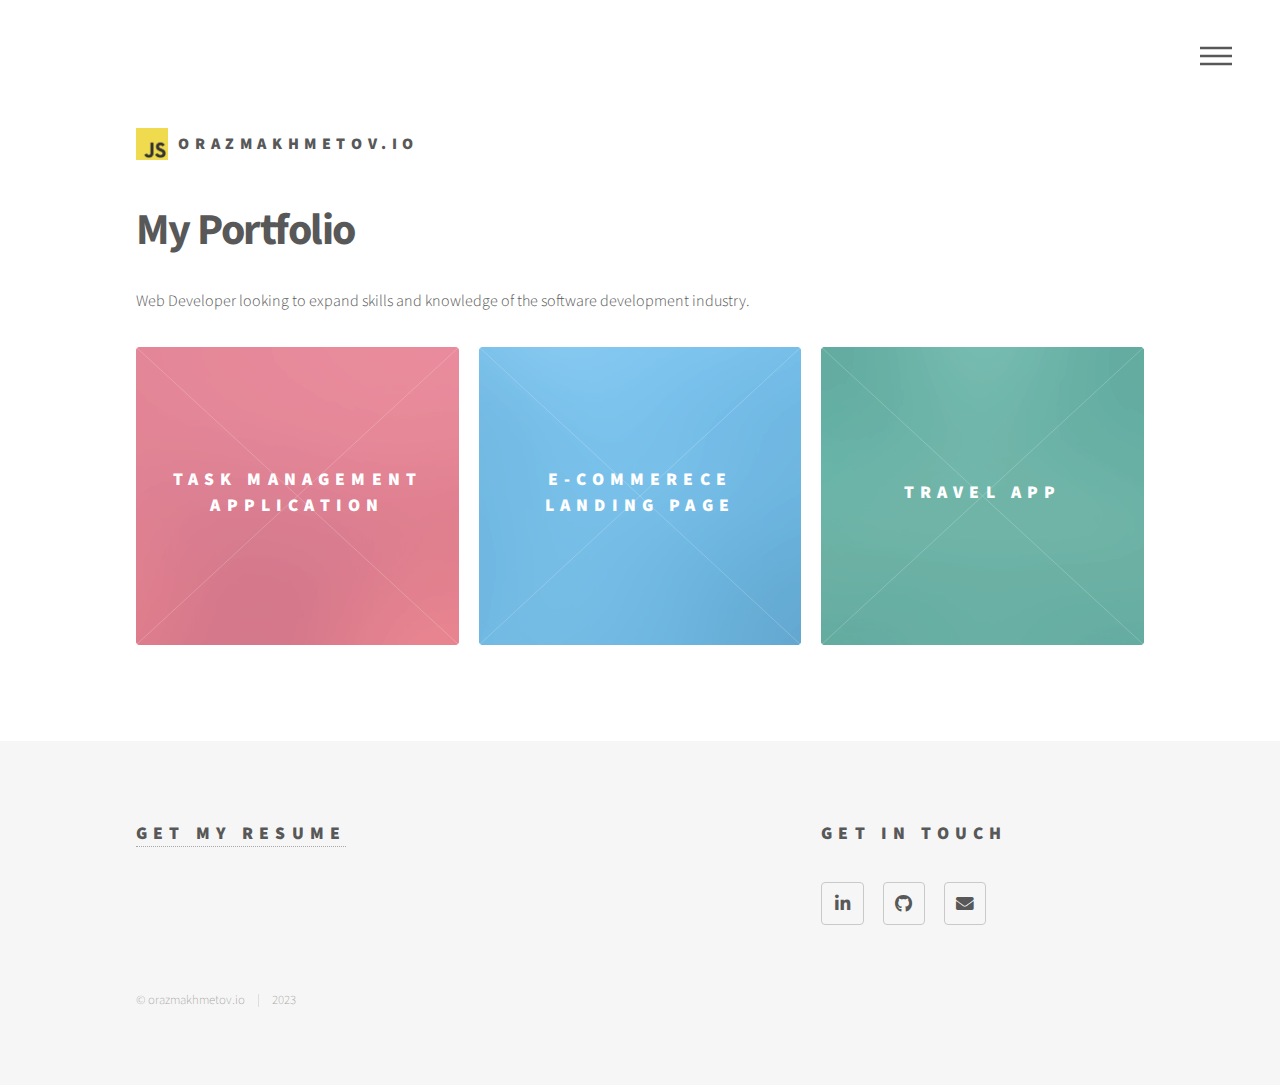
==== index.html @ 9e62b0be "Add files via upload" ====
<!DOCTYPE HTML>
<!--Front Page-->
<html>
	<head>
		<title>Oraz Makhmetov Portfolio</title>
		<meta charset="utf-8" />
		<meta name="viewport" content="width=device-width, initial-scale=1, user-scalable=no" />
		<link rel="stylesheet" href="assets/css/main.css" />
		<noscript><link rel="stylesheet" href="assets/css/noscript.css" /></noscript>
	</head>
	<body class="is-preload">
		<!-- Wrapper -->
			<div id="wrapper">

				<!-- Header -->
					<header id="header">
						<div class="inner">

							<!-- Logo -->
								<a href="index.html" class="logo">
									<span class="symbol"><img src="images/JavaScript-logo.png" alt="" /></span><span class="title">orazmakhmetov.io</span>
								</a>

							<!-- Nav -->
								<nav>
									<ul>
										<li><a href="#menu">Menu</a></li>
									</ul>
								</nav>

						</div>
					</header>

				<!-- Menu -->
					<nav id="menu">
						<h2>Menu</h2>
						<ul>
							<li><a href="index.html">Home</a></li>
							<li><a href="generic.html">Task Management App</a></li>
							<li><a href="generic.html">E-Commerece</a></li>
							<li><a href="generic.html">Travel App</a></li>
							<li><a href="elements.html">Elements</a></li>
						</ul>
					</nav>

				<!-- Main -->
					<div id="main">
						<div class="inner">
							<header>
								<h1>My Portfolio</h1>
								<p>Web Developer looking to expand skills and knowledge of the software development industry.</p>
							</header>
							<section class="tiles">
								<article class="style1">
									<span class="image">
										<img src="images/pic01.jpg" alt="" />
									</span>
									<a href="taskapp.html">
										<h2>Task Management Application</h2>
										<div class="content">
											<p>Have you been asked to buy milk? Add it to the app!</p>
										</div>
									</a>
								</article>
								<article class="style2">
									<span class="image">
										<img src="images/pic02.jpg" alt="" />
									</span>
									<a href="ecommerce.html">
										<h2>E-commerece Landing Page</h2>
										<div class="content">
											<p>If you need to sell a product, make a nice wrapping!</p>
										</div>
									</a>
								</article>
								<article class="style3">
									<span class="image">
										<img src="images/pic03.jpg" alt="" />
									</span>
									<a href="travelapp.html">
										<h2>Travel App</h2>
										<div class="content">
											<p>Prepare for your trip in advance!</p>
										</div>
									</a>
								</article>
							</section>
						</div>
					</div>

				<!-- Footer -->
					<footer id="footer">
						<div class="inner">
							<section>
								<h2> <a href="Oraz Makhmetov CV.pdf" download = "Oraz Makhmetov CV.pdf">
									Get My Resume</h2>
								</a>
							</section>
							<section>
								<h2>Get in touch</h2>
								<ul class="icons">
									<li><a href="https://www.linkedin.com/in/omakh/" class="icon brands style2 fa-linkedin-in"><span class="label">LinkedIn</span></a></li>
									<li><a href="https://github.com/gitoraz" class="icon brands style2 fa-github"><span class="label">GitHub</span></a></li>
									<li><a href="mailto:omakh003@fiu.edu" class="icon solid style2 fa-envelope"><span class="label">Email</span></a></li>
								</ul>
							</section>
							<ul class="copyright">
								<li>&copy; orazmakhmetov.io</li><li>2023</a></li>
							</ul>
						</div>
					</footer>
			</div>

		<!-- Scripts -->
			<script src="assets/js/jquery.min.js"></script>
			<script src="assets/js/browser.min.js"></script>
			<script src="assets/js/breakpoints.min.js"></script>
			<script src="assets/js/util.js"></script>
			<script src="assets/js/main.js"></script>

	</body>
</html>
---- assets/css/main.css ----
@import url(fontawesome-all.min.css);
@import url("https://fonts.googleapis.com/css?family=Source+Sans+Pro:300,700,900");

html, body, div, span, applet, object,
iframe, h1, h2, h3, h4, h5, h6, p, blockquote,
pre, a, abbr, acronym, address, big, cite,
code, del, dfn, em, img, ins, kbd, q, s, samp,
small, strike, strong, sub, sup, tt, var, b,
u, i, center, dl, dt, dd, ol, ul, li, fieldset,
form, label, legend, table, caption, tbody,
tfoot, thead, tr, th, td, article, aside,
canvas, details, embed, figure, figcaption,
footer, header, hgroup, menu, nav, output, ruby,
section, summary, time, mark, audio, video {
	margin: 0;
	padding: 0;
	border: 0;
	font-size: 100%;
	font: inherit;
	vertical-align: baseline;}

article, aside, details, figcaption, figure,
footer, header, hgroup, menu, nav, section {
	display: block;}

body {
	line-height: 1;
}

ol, ul {
	list-style: none;
}

blockquote, q {
	quotes: none;
}

	blockquote:before, blockquote:after, q:before, q:after {
		content: '';
		content: none;
	}

table {
	border-collapse: collapse;
	border-spacing: 0;
}

body {
	-webkit-text-size-adjust: none;
}

mark {
	background-color: transparent;
	color: inherit;
}

input::-moz-focus-inner {
	border: 0;
	padding: 0;
}

input, select, textarea {
	-moz-appearance: none;
	-webkit-appearance: none;
	-ms-appearance: none;
	appearance: none;
}

/* Basic */

	@-ms-viewport {
		width: device-width;
	}

	body {
		-ms-overflow-style: scrollbar;
	}

	@media screen and (max-width: 480px) {

		html, body {
			min-width: 320px;
		}

	}

	html {
		box-sizing: border-box;
	}

	*, *:before, *:after {
		box-sizing: inherit;
	}

	body {
		background: #ffffff;
	}

		body.is-preload *, body.is-preload *:before, body.is-preload *:after {
			-moz-animation: none !important;
			-webkit-animation: none !important;
			-ms-animation: none !important;
			animation: none !important;
			-moz-transition: none !important;
			-webkit-transition: none !important;
			-ms-transition: none !important;
			transition: none !important;
		}

/* Type */

	body, input, select, textarea {
		color: #585858;
		font-family: "Source Sans Pro", Helvetica, sans-serif;
		font-size: 16pt;
		font-weight: 300;
		line-height: 1.75;
	}

		@media screen and (max-width: 1680px) {

			body, input, select, textarea {
				font-size: 14pt;
			}

		}

		@media screen and (max-width: 1280px) {

			body, input, select, textarea {
				font-size: 12pt;
			}

		}

	a {
		-moz-transition: border-bottom-color 0.2s ease, color 0.2s ease;
		-webkit-transition: border-bottom-color 0.2s ease, color 0.2s ease;
		-ms-transition: border-bottom-color 0.2s ease, color 0.2s ease;
		transition: border-bottom-color 0.2s ease, color 0.2s ease;
		text-decoration: none;
		color: #585858;
		border-bottom: dotted 1px rgba(88, 88, 88, 0.5);
	}

		a:hover {
			border-bottom-color: transparent;
			color: #f2849e !important;
		}

	strong, b {
		font-weight: 900;
	}

	em, i {
		font-style: italic;
	}

	p {
		margin: 0 0 2em 0;
	}

	h1 {
		font-size: 2.75em;
		font-weight: 700;
		line-height: 1.3;
		margin: 0 0 1em 0;
		letter-spacing: -0.035em;
	}

		h1 a {
			color: inherit;
		}

		@media screen and (max-width: 736px) {

			h1 {
				font-size: 2em;
				margin: 0 0 1em 0;
			}

		}

		@media screen and (max-width: 360px) {

			h1 {
				font-size: 1.75em;
			}

		}

	h2, h3, h4, h5, h6 {
		font-weight: 900;
		line-height: 1.5;
		margin: 0 0 2em 0;
		text-transform: uppercase;
		letter-spacing: 0.35em;
	}

		h2 a, h3 a, h4 a, h5 a, h6 a {
			color: inherit;
		}

	h2 {
		font-size: 1.1em;
	}

	h3 {
		font-size: 1em;
	}

	h4 {
		font-size: 0.8em;
	}

	h5 {
		font-size: 0.8em;
	}

	h6 {
		font-size: 0.8em;
	}

	@media screen and (max-width: 980px) {

		h1 br, h2 br, h3 br, h4 br, h5 br, h6 br {
			display: none;
		}

	}

	@media screen and (max-width: 736px) {

		h2 {
			font-size: 1em;
		}

		h3 {
			font-size: 0.8em;
		}

	}

	sub {
		font-size: 0.8em;
		position: relative;
		top: 0.5em;
	}

	sup {
		font-size: 0.8em;
		position: relative;
		top: -0.5em;
	}

	blockquote {
		border-left: solid 4px #c9c9c9;
		font-style: italic;
		margin: 0 0 2em 0;
		padding: 0.5em 0 0.5em 2em;
	}

	code {
		background: rgba(144, 144, 144, 0.075);
		border-radius: 4px;
		border: solid 1px #c9c9c9;
		font-family: "Courier New", monospace;
		font-size: 0.9em;
		margin: 0 0.25em;
		padding: 0.25em 0.65em;
	}

	pre {
		-webkit-overflow-scrolling: touch;
		font-family: "Courier New", monospace;
		font-size: 0.9em;
		margin: 0 0 2em 0;
	}

		pre code {
			display: block;
			line-height: 1.75;
			padding: 1em 1.5em;
			overflow-x: auto;
		}

	hr {
		border: 0;
		border-bottom: solid 1px #c9c9c9;
		margin: 2em 0;
	}

		hr.major {
			margin: 3em 0;
		}

	.align-left {
		text-align: left;
	}

	.align-center {
		text-align: center;
	}

	.align-right {
		text-align: right;
	}

/* Row */

	.row {
		display: flex;
		flex-wrap: wrap;
		box-sizing: border-box;
		align-items: stretch;
	}

		.row > * {
			box-sizing: border-box;
		}

		.row.gtr-uniform > * > :last-child {
			margin-bottom: 0;
		}

		.row.aln-left {
			justify-content: flex-start;
		}

		.row.aln-center {
			justify-content: center;
		}

		.row.aln-right {
			justify-content: flex-end;
		}

		.row.aln-top {
			align-items: flex-start;
		}

		.row.aln-middle {
			align-items: center;
		}

		.row.aln-bottom {
			align-items: flex-end;
		}

		.row > .imp {
			order: -1;
		}

		.row > .col-1 {
			width: 8.33333%;
		}

		.row > .off-1 {
			margin-left: 8.33333%;
		}

		.row > .col-2 {
			width: 16.66667%;
		}

		.row > .off-2 {
			margin-left: 16.66667%;
		}

		.row > .col-3 {
			width: 25%;
		}

		.row > .off-3 {
			margin-left: 25%;
		}

		.row > .col-4 {
			width: 33.33333%;
		}

		.row > .off-4 {
			margin-left: 33.33333%;
		}

		.row > .col-5 {
			width: 41.66667%;
		}

		.row > .off-5 {
			margin-left: 41.66667%;
		}

		.row > .col-6 {
			width: 50%;
		}

		.row > .off-6 {
			margin-left: 50%;
		}

		.row > .col-7 {
			width: 58.33333%;
		}

		.row > .off-7 {
			margin-left: 58.33333%;
		}

		.row > .col-8 {
			width: 66.66667%;
		}

		.row > .off-8 {
			margin-left: 66.66667%;
		}

		.row > .col-9 {
			width: 75%;
		}

		.row > .off-9 {
			margin-left: 75%;
		}

		.row > .col-10 {
			width: 83.33333%;
		}

		.row > .off-10 {
			margin-left: 83.33333%;
		}

		.row > .col-11 {
			width: 91.66667%;
		}

		.row > .off-11 {
			margin-left: 91.66667%;
		}

		.row > .col-12 {
			width: 100%;
		}

		.row > .off-12 {
			margin-left: 100%;
		}

		.row.gtr-0 {
			margin-top: 0;
			margin-left: 0em;
		}

			.row.gtr-0 > * {
				padding: 0 0 0 0em;
			}

			.row.gtr-0.gtr-uniform {
				margin-top: 0em;
			}

				.row.gtr-0.gtr-uniform > * {
					padding-top: 0em;
				}

		.row.gtr-25 {
			margin-top: 0;
			margin-left: -0.5em;
		}

			.row.gtr-25 > * {
				padding: 0 0 0 0.5em;
			}

			.row.gtr-25.gtr-uniform {
				margin-top: -0.5em;
			}

				.row.gtr-25.gtr-uniform > * {
					padding-top: 0.5em;
				}

		.row.gtr-50 {
			margin-top: 0;
			margin-left: -1em;
		}

			.row.gtr-50 > * {
				padding: 0 0 0 1em;
			}

			.row.gtr-50.gtr-uniform {
				margin-top: -1em;
			}

				.row.gtr-50.gtr-uniform > * {
					padding-top: 1em;
				}

		.row {
			margin-top: 0;
			margin-left: -2em;
		}

			.row > * {
				padding: 0 0 0 2em;
			}

			.row.gtr-uniform {
				margin-top: -2em;
			}

				.row.gtr-uniform > * {
					padding-top: 2em;
				}

		.row.gtr-150 {
			margin-top: 0;
			margin-left: -3em;
		}

			.row.gtr-150 > * {
				padding: 0 0 0 3em;
			}

			.row.gtr-150.gtr-uniform {
				margin-top: -3em;
			}

				.row.gtr-150.gtr-uniform > * {
					padding-top: 3em;
				}

		.row.gtr-200 {
			margin-top: 0;
			margin-left: -4em;
		}

			.row.gtr-200 > * {
				padding: 0 0 0 4em;
			}

			.row.gtr-200.gtr-uniform {
				margin-top: -4em;
			}

				.row.gtr-200.gtr-uniform > * {
					padding-top: 4em;
				}

		@media screen and (max-width: 1680px) {

			.row {
				display: flex;
				flex-wrap: wrap;
				box-sizing: border-box;
				align-items: stretch;
			}

				.row > * {
					box-sizing: border-box;
				}

				.row.gtr-uniform > * > :last-child {
					margin-bottom: 0;
				}

				.row.aln-left {
					justify-content: flex-start;
				}

				.row.aln-center {
					justify-content: center;
				}

				.row.aln-right {
					justify-content: flex-end;
				}

				.row.aln-top {
					align-items: flex-start;
				}

				.row.aln-middle {
					align-items: center;
				}

				.row.aln-bottom {
					align-items: flex-end;
				}

				.row > .imp-xlarge {
					order: -1;
				}

				.row > .col-1-xlarge {
					width: 8.33333%;
				}

				.row > .off-1-xlarge {
					margin-left: 8.33333%;
				}

				.row > .col-2-xlarge {
					width: 16.66667%;
				}

				.row > .off-2-xlarge {
					margin-left: 16.66667%;
				}

				.row > .col-3-xlarge {
					width: 25%;
				}

				.row > .off-3-xlarge {
					margin-left: 25%;
				}

				.row > .col-4-xlarge {
					width: 33.33333%;
				}

				.row > .off-4-xlarge {
					margin-left: 33.33333%;
				}

				.row > .col-5-xlarge {
					width: 41.66667%;
				}

				.row > .off-5-xlarge {
					margin-left: 41.66667%;
				}

				.row > .col-6-xlarge {
					width: 50%;
				}

				.row > .off-6-xlarge {
					margin-left: 50%;
				}

				.row > .col-7-xlarge {
					width: 58.33333%;
				}

				.row > .off-7-xlarge {
					margin-left: 58.33333%;
				}

				.row > .col-8-xlarge {
					width: 66.66667%;
				}

				.row > .off-8-xlarge {
					margin-left: 66.66667%;
				}

				.row > .col-9-xlarge {
					width: 75%;
				}

				.row > .off-9-xlarge {
					margin-left: 75%;
				}

				.row > .col-10-xlarge {
					width: 83.33333%;
				}

				.row > .off-10-xlarge {
					margin-left: 83.33333%;
				}

				.row > .col-11-xlarge {
					width: 91.66667%;
				}

				.row > .off-11-xlarge {
					margin-left: 91.66667%;
				}

				.row > .col-12-xlarge {
					width: 100%;
				}

				.row > .off-12-xlarge {
					margin-left: 100%;
				}

				.row.gtr-0 {
					margin-top: 0;
					margin-left: 0em;
				}

					.row.gtr-0 > * {
						padding: 0 0 0 0em;
					}

					.row.gtr-0.gtr-uniform {
						margin-top: 0em;
					}

						.row.gtr-0.gtr-uniform > * {
							padding-top: 0em;
						}

				.row.gtr-25 {
					margin-top: 0;
					margin-left: -0.5em;
				}

					.row.gtr-25 > * {
						padding: 0 0 0 0.5em;
					}

					.row.gtr-25.gtr-uniform {
						margin-top: -0.5em;
					}

						.row.gtr-25.gtr-uniform > * {
							padding-top: 0.5em;
						}

				.row.gtr-50 {
					margin-top: 0;
					margin-left: -1em;
				}

					.row.gtr-50 > * {
						padding: 0 0 0 1em;
					}

					.row.gtr-50.gtr-uniform {
						margin-top: -1em;
					}

						.row.gtr-50.gtr-uniform > * {
							padding-top: 1em;
						}

				.row {
					margin-top: 0;
					margin-left: -2em;
				}

					.row > * {
						padding: 0 0 0 2em;
					}

					.row.gtr-uniform {
						margin-top: -2em;
					}

						.row.gtr-uniform > * {
							padding-top: 2em;
						}

				.row.gtr-150 {
					margin-top: 0;
					margin-left: -3em;
				}

					.row.gtr-150 > * {
						padding: 0 0 0 3em;
					}

					.row.gtr-150.gtr-uniform {
						margin-top: -3em;
					}

						.row.gtr-150.gtr-uniform > * {
							padding-top: 3em;
						}

				.row.gtr-200 {
					margin-top: 0;
					margin-left: -4em;
				}

					.row.gtr-200 > * {
						padding: 0 0 0 4em;
					}

					.row.gtr-200.gtr-uniform {
						margin-top: -4em;
					}

						.row.gtr-200.gtr-uniform > * {
							padding-top: 4em;
						}

		}

		@media screen and (max-width: 1280px) {

			.row {
				display: flex;
				flex-wrap: wrap;
				box-sizing: border-box;
				align-items: stretch;
			}

				.row > * {
					box-sizing: border-box;
				}

				.row.gtr-uniform > * > :last-child {
					margin-bottom: 0;
				}

				.row.aln-left {
					justify-content: flex-start;
				}

				.row.aln-center {
					justify-content: center;
				}

				.row.aln-right {
					justify-content: flex-end;
				}

				.row.aln-top {
					align-items: flex-start;
				}

				.row.aln-middle {
					align-items: center;
				}

				.row.aln-bottom {
					align-items: flex-end;
				}

				.row > .imp-large {
					order: -1;
				}

				.row > .col-1-large {
					width: 8.33333%;
				}

				.row > .off-1-large {
					margin-left: 8.33333%;
				}

				.row > .col-2-large {
					width: 16.66667%;
				}

				.row > .off-2-large {
					margin-left: 16.66667%;
				}

				.row > .col-3-large {
					width: 25%;
				}

				.row > .off-3-large {
					margin-left: 25%;
				}

				.row > .col-4-large {
					width: 33.33333%;
				}

				.row > .off-4-large {
					margin-left: 33.33333%;
				}

				.row > .col-5-large {
					width: 41.66667%;
				}

				.row > .off-5-large {
					margin-left: 41.66667%;
				}

				.row > .col-6-large {
					width: 50%;
				}

				.row > .off-6-large {
					margin-left: 50%;
				}

				.row > .col-7-large {
					width: 58.33333%;
				}

				.row > .off-7-large {
					margin-left: 58.33333%;
				}

				.row > .col-8-large {
					width: 66.66667%;
				}

				.row > .off-8-large {
					margin-left: 66.66667%;
				}

				.row > .col-9-large {
					width: 75%;
				}

				.row > .off-9-large {
					margin-left: 75%;
				}

				.row > .col-10-large {
					width: 83.33333%;
				}

				.row > .off-10-large {
					margin-left: 83.33333%;
				}

				.row > .col-11-large {
					width: 91.66667%;
				}

				.row > .off-11-large {
					margin-left: 91.66667%;
				}

				.row > .col-12-large {
					width: 100%;
				}

				.row > .off-12-large {
					margin-left: 100%;
				}

				.row.gtr-0 {
					margin-top: 0;
					margin-left: 0em;
				}

					.row.gtr-0 > * {
						padding: 0 0 0 0em;
					}

					.row.gtr-0.gtr-uniform {
						margin-top: 0em;
					}

						.row.gtr-0.gtr-uniform > * {
							padding-top: 0em;
						}

				.row.gtr-25 {
					margin-top: 0;
					margin-left: -0.5em;
				}

					.row.gtr-25 > * {
						padding: 0 0 0 0.5em;
					}

					.row.gtr-25.gtr-uniform {
						margin-top: -0.5em;
					}

						.row.gtr-25.gtr-uniform > * {
							padding-top: 0.5em;
						}

				.row.gtr-50 {
					margin-top: 0;
					margin-left: -1em;
				}

					.row.gtr-50 > * {
						padding: 0 0 0 1em;
					}

					.row.gtr-50.gtr-uniform {
						margin-top: -1em;
					}

						.row.gtr-50.gtr-uniform > * {
							padding-top: 1em;
						}

				.row {
					margin-top: 0;
					margin-left: -2em;
				}

					.row > * {
						padding: 0 0 0 2em;
					}

					.row.gtr-uniform {
						margin-top: -2em;
					}

						.row.gtr-uniform > * {
							padding-top: 2em;
						}

				.row.gtr-150 {
					margin-top: 0;
					margin-left: -3em;
				}

					.row.gtr-150 > * {
						padding: 0 0 0 3em;
					}

					.row.gtr-150.gtr-uniform {
						margin-top: -3em;
					}

						.row.gtr-150.gtr-uniform > * {
							padding-top: 3em;
						}

				.row.gtr-200 {
					margin-top: 0;
					margin-left: -4em;
				}

					.row.gtr-200 > * {
						padding: 0 0 0 4em;
					}

					.row.gtr-200.gtr-uniform {
						margin-top: -4em;
					}

						.row.gtr-200.gtr-uniform > * {
							padding-top: 4em;
						}

		}

		@media screen and (max-width: 980px) {

			.row {
				display: flex;
				flex-wrap: wrap;
				box-sizing: border-box;
				align-items: stretch;
			}

				.row > * {
					box-sizing: border-box;
				}

				.row.gtr-uniform > * > :last-child {
					margin-bottom: 0;
				}

				.row.aln-left {
					justify-content: flex-start;
				}

				.row.aln-center {
					justify-content: center;
				}

				.row.aln-right {
					justify-content: flex-end;
				}

				.row.aln-top {
					align-items: flex-start;
				}

				.row.aln-middle {
					align-items: center;
				}

				.row.aln-bottom {
					align-items: flex-end;
				}

				.row > .imp-medium {
					order: -1;
				}

				.row > .col-1-medium {
					width: 8.33333%;
				}

				.row > .off-1-medium {
					margin-left: 8.33333%;
				}

				.row > .col-2-medium {
					width: 16.66667%;
				}

				.row > .off-2-medium {
					margin-left: 16.66667%;
				}

				.row > .col-3-medium {
					width: 25%;
				}

				.row > .off-3-medium {
					margin-left: 25%;
				}

				.row > .col-4-medium {
					width: 33.33333%;
				}

				.row > .off-4-medium {
					margin-left: 33.33333%;
				}

				.row > .col-5-medium {
					width: 41.66667%;
				}

				.row > .off-5-medium {
					margin-left: 41.66667%;
				}

				.row > .col-6-medium {
					width: 50%;
				}

				.row > .off-6-medium {
					margin-left: 50%;
				}

				.row > .col-7-medium {
					width: 58.33333%;
				}

				.row > .off-7-medium {
					margin-left: 58.33333%;
				}

				.row > .col-8-medium {
					width: 66.66667%;
				}

				.row > .off-8-medium {
					margin-left: 66.66667%;
				}

				.row > .col-9-medium {
					width: 75%;
				}

				.row > .off-9-medium {
					margin-left: 75%;
				}

				.row > .col-10-medium {
					width: 83.33333%;
				}

				.row > .off-10-medium {
					margin-left: 83.33333%;
				}

				.row > .col-11-medium {
					width: 91.66667%;
				}

				.row > .off-11-medium {
					margin-left: 91.66667%;
				}

				.row > .col-12-medium {
					width: 100%;
				}

				.row > .off-12-medium {
					margin-left: 100%;
				}

				.row.gtr-0 {
					margin-top: 0;
					margin-left: 0em;
				}

					.row.gtr-0 > * {
						padding: 0 0 0 0em;
					}

					.row.gtr-0.gtr-uniform {
						margin-top: 0em;
					}

						.row.gtr-0.gtr-uniform > * {
							padding-top: 0em;
						}

				.row.gtr-25 {
					margin-top: 0;
					margin-left: -0.375em;
				}

					.row.gtr-25 > * {
						padding: 0 0 0 0.375em;
					}

					.row.gtr-25.gtr-uniform {
						margin-top: -0.375em;
					}

						.row.gtr-25.gtr-uniform > * {
							padding-top: 0.375em;
						}

				.row.gtr-50 {
					margin-top: 0;
					margin-left: -0.75em;
				}

					.row.gtr-50 > * {
						padding: 0 0 0 0.75em;
					}

					.row.gtr-50.gtr-uniform {
						margin-top: -0.75em;
					}

						.row.gtr-50.gtr-uniform > * {
							padding-top: 0.75em;
						}

				.row {
					margin-top: 0;
					margin-left: -1.5em;
				}

					.row > * {
						padding: 0 0 0 1.5em;
					}

					.row.gtr-uniform {
						margin-top: -1.5em;
					}

						.row.gtr-uniform > * {
							padding-top: 1.5em;
						}

				.row.gtr-150 {
					margin-top: 0;
					margin-left: -2.25em;
				}

					.row.gtr-150 > * {
						padding: 0 0 0 2.25em;
					}

					.row.gtr-150.gtr-uniform {
						margin-top: -2.25em;
					}

						.row.gtr-150.gtr-uniform > * {
							padding-top: 2.25em;
						}

				.row.gtr-200 {
					margin-top: 0;
					margin-left: -3em;
				}

					.row.gtr-200 > * {
						padding: 0 0 0 3em;
					}

					.row.gtr-200.gtr-uniform {
						margin-top: -3em;
					}

						.row.gtr-200.gtr-uniform > * {
							padding-top: 3em;
						}

		}

		@media screen and (max-width: 736px) {

			.row {
				display: flex;
				flex-wrap: wrap;
				box-sizing: border-box;
				align-items: stretch;
			}

				.row > * {
					box-sizing: border-box;
				}

				.row.gtr-uniform > * > :last-child {
					margin-bottom: 0;
				}

				.row.aln-left {
					justify-content: flex-start;
				}

				.row.aln-center {
					justify-content: center;
				}

				.row.aln-right {
					justify-content: flex-end;
				}

				.row.aln-top {
					align-items: flex-start;
				}

				.row.aln-middle {
					align-items: center;
				}

				.row.aln-bottom {
					align-items: flex-end;
				}

				.row > .imp-small {
					order: -1;
				}

				.row > .col-1-small {
					width: 8.33333%;
				}

				.row > .off-1-small {
					margin-left: 8.33333%;
				}

				.row > .col-2-small {
					width: 16.66667%;
				}

				.row > .off-2-small {
					margin-left: 16.66667%;
				}

				.row > .col-3-small {
					width: 25%;
				}

				.row > .off-3-small {
					margin-left: 25%;
				}

				.row > .col-4-small {
					width: 33.33333%;
				}

				.row > .off-4-small {
					margin-left: 33.33333%;
				}

				.row > .col-5-small {
					width: 41.66667%;
				}

				.row > .off-5-small {
					margin-left: 41.66667%;
				}

				.row > .col-6-small {
					width: 50%;
				}

				.row > .off-6-small {
					margin-left: 50%;
				}

				.row > .col-7-small {
					width: 58.33333%;
				}

				.row > .off-7-small {
					margin-left: 58.33333%;
				}

				.row > .col-8-small {
					width: 66.66667%;
				}

				.row > .off-8-small {
					margin-left: 66.66667%;
				}

				.row > .col-9-small {
					width: 75%;
				}

				.row > .off-9-small {
					margin-left: 75%;
				}

				.row > .col-10-small {
					width: 83.33333%;
				}

				.row > .off-10-small {
					margin-left: 83.33333%;
				}

				.row > .col-11-small {
					width: 91.66667%;
				}

				.row > .off-11-small {
					margin-left: 91.66667%;
				}

				.row > .col-12-small {
					width: 100%;
				}

				.row > .off-12-small {
					margin-left: 100%;
				}

				.row.gtr-0 {
					margin-top: 0;
					margin-left: 0em;
				}

					.row.gtr-0 > * {
						padding: 0 0 0 0em;
					}

					.row.gtr-0.gtr-uniform {
						margin-top: 0em;
					}

						.row.gtr-0.gtr-uniform > * {
							padding-top: 0em;
						}

				.row.gtr-25 {
					margin-top: 0;
					margin-left: -0.25em;
				}

					.row.gtr-25 > * {
						padding: 0 0 0 0.25em;
					}

					.row.gtr-25.gtr-uniform {
						margin-top: -0.25em;
					}

						.row.gtr-25.gtr-uniform > * {
							padding-top: 0.25em;
						}

				.row.gtr-50 {
					margin-top: 0;
					margin-left: -0.5em;
				}

					.row.gtr-50 > * {
						padding: 0 0 0 0.5em;
					}

					.row.gtr-50.gtr-uniform {
						margin-top: -0.5em;
					}

						.row.gtr-50.gtr-uniform > * {
							padding-top: 0.5em;
						}

				.row {
					margin-top: 0;
					margin-left: -1em;
				}

					.row > * {
						padding: 0 0 0 1em;
					}

					.row.gtr-uniform {
						margin-top: -1em;
					}

						.row.gtr-uniform > * {
							padding-top: 1em;
						}

				.row.gtr-150 {
					margin-top: 0;
					margin-left: -1.5em;
				}

					.row.gtr-150 > * {
						padding: 0 0 0 1.5em;
					}

					.row.gtr-150.gtr-uniform {
						margin-top: -1.5em;
					}

						.row.gtr-150.gtr-uniform > * {
							padding-top: 1.5em;
						}

				.row.gtr-200 {
					margin-top: 0;
					margin-left: -2em;
				}

					.row.gtr-200 > * {
						padding: 0 0 0 2em;
					}

					.row.gtr-200.gtr-uniform {
						margin-top: -2em;
					}

						.row.gtr-200.gtr-uniform > * {
							padding-top: 2em;
						}

		}

		@media screen and (max-width: 480px) {

			.row {
				display: flex;
				flex-wrap: wrap;
				box-sizing: border-box;
				align-items: stretch;
			}

				.row > * {
					box-sizing: border-box;
				}

				.row.gtr-uniform > * > :last-child {
					margin-bottom: 0;
				}

				.row.aln-left {
					justify-content: flex-start;
				}

				.row.aln-center {
					justify-content: center;
				}

				.row.aln-right {
					justify-content: flex-end;
				}

				.row.aln-top {
					align-items: flex-start;
				}

				.row.aln-middle {
					align-items: center;
				}

				.row.aln-bottom {
					align-items: flex-end;
				}

				.row > .imp-xsmall {
					order: -1;
				}

				.row > .col-1-xsmall {
					width: 8.33333%;
				}

				.row > .off-1-xsmall {
					margin-left: 8.33333%;
				}

				.row > .col-2-xsmall {
					width: 16.66667%;
				}

				.row > .off-2-xsmall {
					margin-left: 16.66667%;
				}

				.row > .col-3-xsmall {
					width: 25%;
				}

				.row > .off-3-xsmall {
					margin-left: 25%;
				}

				.row > .col-4-xsmall {
					width: 33.33333%;
				}

				.row > .off-4-xsmall {
					margin-left: 33.33333%;
				}

				.row > .col-5-xsmall {
					width: 41.66667%;
				}

				.row > .off-5-xsmall {
					margin-left: 41.66667%;
				}

				.row > .col-6-xsmall {
					width: 50%;
				}

				.row > .off-6-xsmall {
					margin-left: 50%;
				}

				.row > .col-7-xsmall {
					width: 58.33333%;
				}

				.row > .off-7-xsmall {
					margin-left: 58.33333%;
				}

				.row > .col-8-xsmall {
					width: 66.66667%;
				}

				.row > .off-8-xsmall {
					margin-left: 66.66667%;
				}

				.row > .col-9-xsmall {
					width: 75%;
				}

				.row > .off-9-xsmall {
					margin-left: 75%;
				}

				.row > .col-10-xsmall {
					width: 83.33333%;
				}

				.row > .off-10-xsmall {
					margin-left: 83.33333%;
				}

				.row > .col-11-xsmall {
					width: 91.66667%;
				}

				.row > .off-11-xsmall {
					margin-left: 91.66667%;
				}

				.row > .col-12-xsmall {
					width: 100%;
				}

				.row > .off-12-xsmall {
					margin-left: 100%;
				}

				.row.gtr-0 {
					margin-top: 0;
					margin-left: 0em;
				}

					.row.gtr-0 > * {
						padding: 0 0 0 0em;
					}

					.row.gtr-0.gtr-uniform {
						margin-top: 0em;
					}

						.row.gtr-0.gtr-uniform > * {
							padding-top: 0em;
						}

				.row.gtr-25 {
					margin-top: 0;
					margin-left: -0.25em;
				}

					.row.gtr-25 > * {
						padding: 0 0 0 0.25em;
					}

					.row.gtr-25.gtr-uniform {
						margin-top: -0.25em;
					}

						.row.gtr-25.gtr-uniform > * {
							padding-top: 0.25em;
						}

				.row.gtr-50 {
					margin-top: 0;
					margin-left: -0.5em;
				}

					.row.gtr-50 > * {
						padding: 0 0 0 0.5em;
					}

					.row.gtr-50.gtr-uniform {
						margin-top: -0.5em;
					}

						.row.gtr-50.gtr-uniform > * {
							padding-top: 0.5em;
						}

				.row {
					margin-top: 0;
					margin-left: -1em;
				}

					.row > * {
						padding: 0 0 0 1em;
					}

					.row.gtr-uniform {
						margin-top: -1em;
					}

						.row.gtr-uniform > * {
							padding-top: 1em;
						}

				.row.gtr-150 {
					margin-top: 0;
					margin-left: -1.5em;
				}

					.row.gtr-150 > * {
						padding: 0 0 0 1.5em;
					}

					.row.gtr-150.gtr-uniform {
						margin-top: -1.5em;
					}

						.row.gtr-150.gtr-uniform > * {
							padding-top: 1.5em;
						}

				.row.gtr-200 {
					margin-top: 0;
					margin-left: -2em;
				}

					.row.gtr-200 > * {
						padding: 0 0 0 2em;
					}

					.row.gtr-200.gtr-uniform {
						margin-top: -2em;
					}

						.row.gtr-200.gtr-uniform > * {
							padding-top: 2em;
						}

		}

/* Section/Article */

	section.special, article.special {
		text-align: center;
	}

	header p {
		margin-top: -1em;
	}

	@media screen and (max-width: 736px) {

		header p {
			margin-top: 0;
		}

	}

/* Icon */

	.icon {
		text-decoration: none;
		border-bottom: none;
		position: relative;
	}

		.icon:before {
			-moz-osx-font-smoothing: grayscale;
			-webkit-font-smoothing: antialiased;
			display: inline-block;
			font-style: normal;
			font-variant: normal;
			text-rendering: auto;
			line-height: 1;
			text-transform: none !important;
			font-family: 'Font Awesome 5 Free';
			font-weight: 400;
		}

		.icon > .label {
			display: none;
		}

		.icon:before {
			line-height: inherit;
		}

		.icon.solid:before {
			font-weight: 900;
		}

		.icon.brands:before {
			font-family: 'Font Awesome 5 Brands';
		}

		.icon.style2 {
			-moz-transition: background-color 0.2s ease-in-out, color 0.2s ease-in-out, border-color 0.2s ease-in-out;
			-webkit-transition: background-color 0.2s ease-in-out, color 0.2s ease-in-out, border-color 0.2s ease-in-out;
			-ms-transition: background-color 0.2s ease-in-out, color 0.2s ease-in-out, border-color 0.2s ease-in-out;
			transition: background-color 0.2s ease-in-out, color 0.2s ease-in-out, border-color 0.2s ease-in-out;
			background-color: transparent;
			border: solid 1px #c9c9c9;
			border-radius: 4px;
			width: 2.65em;
			height: 2.65em;
			display: inline-block;
			text-align: center;
			line-height: 2.65em;
			color: inherit;
		}

			.icon.style2:before {
				font-size: 1.1em;
			}

			.icon.style2:hover {
				color: #f2849e;
				border-color: #f2849e;
			}

			.icon.style2:active {
				background-color: rgba(242, 132, 158, 0.1);
			}

/* List */

	ol {
		list-style: decimal;
		margin: 0 0 2em 0;
		padding-left: 1.25em;
	}

		ol li {
			padding-left: 0.25em;
		}

	ul {
		list-style: disc;
		margin: 0 0 2em 0;
		padding-left: 1em;
	}

		ul li {
			padding-left: 0.5em;
		}

		ul.alt {
			list-style: none;
			padding-left: 0;
		}

			ul.alt li {
				border-top: solid 1px #c9c9c9;
				padding: 0.5em 0;
			}

				ul.alt li:first-child {
					border-top: 0;
					padding-top: 0;
				}

	dl {
		margin: 0 0 2em 0;
	}

		dl dt {
			display: block;
			font-weight: 900;
			margin: 0 0 1em 0;
		}

		dl dd {
			margin-left: 2em;
		}

/* Actions */

	ul.actions {
		display: -moz-flex;
		display: -webkit-flex;
		display: -ms-flex;
		display: flex;
		cursor: default;
		list-style: none;
		margin-left: -1em;
		padding-left: 0;
	}

		ul.actions li {
			padding: 0 0 0 1em;
			vertical-align: middle;
		}

		ul.actions.special {
			-moz-justify-content: center;
			-webkit-justify-content: center;
			-ms-justify-content: center;
			justify-content: center;
			width: 100%;
			margin-left: 0;
		}

			ul.actions.special li:first-child {
				padding-left: 0;
			}

		ul.actions.stacked {
			-moz-flex-direction: column;
			-webkit-flex-direction: column;
			-ms-flex-direction: column;
			flex-direction: column;
			margin-left: 0;
		}

			ul.actions.stacked li {
				padding: 1.3em 0 0 0;
			}

				ul.actions.stacked li:first-child {
					padding-top: 0;
				}

		ul.actions.fit {
			width: calc(100% + 1em);
		}

			ul.actions.fit li {
				-moz-flex-grow: 1;
				-webkit-flex-grow: 1;
				-ms-flex-grow: 1;
				flex-grow: 1;
				-moz-flex-shrink: 1;
				-webkit-flex-shrink: 1;
				-ms-flex-shrink: 1;
				flex-shrink: 1;
				width: 100%;
			}

				ul.actions.fit li > * {
					width: 100%;
				}

			ul.actions.fit.stacked {
				width: 100%;
			}

		@media screen and (max-width: 480px) {

			ul.actions:not(.fixed) {
				-moz-flex-direction: column;
				-webkit-flex-direction: column;
				-ms-flex-direction: column;
				flex-direction: column;
				margin-left: 0;
				width: 100% !important;
			}

				ul.actions:not(.fixed) li {
					-moz-flex-grow: 1;
					-webkit-flex-grow: 1;
					-ms-flex-grow: 1;
					flex-grow: 1;
					-moz-flex-shrink: 1;
					-webkit-flex-shrink: 1;
					-ms-flex-shrink: 1;
					flex-shrink: 1;
					padding: 1em 0 0 0;
					text-align: center;
					width: 100%;
				}

					ul.actions:not(.fixed) li > * {
						width: 100%;
					}

					ul.actions:not(.fixed) li:first-child {
						padding-top: 0;
					}

					ul.actions:not(.fixed) li input[type="submit"],
					ul.actions:not(.fixed) li input[type="reset"],
					ul.actions:not(.fixed) li input[type="button"],
					ul.actions:not(.fixed) li button,
					ul.actions:not(.fixed) li .button {
						width: 100%;
					}

						ul.actions:not(.fixed) li input[type="submit"].icon:before,
						ul.actions:not(.fixed) li input[type="reset"].icon:before,
						ul.actions:not(.fixed) li input[type="button"].icon:before,
						ul.actions:not(.fixed) li button.icon:before,
						ul.actions:not(.fixed) li .button.icon:before {
							margin-left: -0.5rem;
						}

		}

/* Icons */

	ul.icons {
		cursor: default;
		list-style: none;
		padding-left: 0;
		margin: -1em 0 2em -1em;
	}

		ul.icons li {
			display: inline-block;
			padding: 1em 0 0 1em;
		}

/* Form */

	form {
		margin: 0 0 2em 0;
		overflow-x: hidden;
	}

		form > :last-child {
			margin-bottom: 0;
		}

		form > .fields {
			display: -moz-flex;
			display: -webkit-flex;
			display: -ms-flex;
			display: flex;
			-moz-flex-wrap: wrap;
			-webkit-flex-wrap: wrap;
			-ms-flex-wrap: wrap;
			flex-wrap: wrap;
			width: calc(100% + 3em);
			margin: -1.5em 0 2em -1.5em;
		}

			form > .fields > .field {
				-moz-flex-grow: 0;
				-webkit-flex-grow: 0;
				-ms-flex-grow: 0;
				flex-grow: 0;
				-moz-flex-shrink: 0;
				-webkit-flex-shrink: 0;
				-ms-flex-shrink: 0;
				flex-shrink: 0;
				padding: 1.5em 0 0 1.5em;
				width: calc(100% - 1.5em);
			}

				form > .fields > .field.half {
					width: calc(50% - 0.75em);
				}

				form > .fields > .field.third {
					width: calc(100%/3 - 0.5em);
				}

				form > .fields > .field.quarter {
					width: calc(25% - 0.375em);
				}

		@media screen and (max-width: 480px) {

			form > .fields {
				width: calc(100% + 3em);
				margin: -1.5em 0 2em -1.5em;
			}

				form > .fields > .field {
					padding: 1.5em 0 0 1.5em;
					width: calc(100% - 1.5em);
				}

					form > .fields > .field.half {
						width: calc(100% - 1.5em);
					}

					form > .fields > .field.third {
						width: calc(100% - 1.5em);
					}

					form > .fields > .field.quarter {
						width: calc(100% - 1.5em);
					}

		}

	label {
		display: block;
		font-size: 0.9em;
		font-weight: 900;
		margin: 0 0 1em 0;
	}

	input[type="text"],
	input[type="password"],
	input[type="email"],
	input[type="tel"],
	select,
	textarea {
		-moz-appearance: none;
		-webkit-appearance: none;
		-ms-appearance: none;
		appearance: none;
		background-color: transparent;
		border: none;
		border-radius: 0;
		border-bottom: solid 1px #c9c9c9;
		color: inherit;
		display: block;
		outline: 0;
		padding: 0;
		text-decoration: none;
		width: 100%;
	}

		input[type="text"]:invalid,
		input[type="password"]:invalid,
		input[type="email"]:invalid,
		input[type="tel"]:invalid,
		select:invalid,
		textarea:invalid {
			box-shadow: none;
		}

		input[type="text"]:focus,
		input[type="password"]:focus,
		input[type="email"]:focus,
		input[type="tel"]:focus,
		select:focus,
		textarea:focus {
			border-bottom-color: #f2849e;
			box-shadow: inset 0 -1px 0 0 #f2849e;
		}

	select {
		background-image: url("data:image/svg+xml;charset=utf8,%3Csvg xmlns='http://www.w3.org/2000/svg' width='40' height='40' preserveAspectRatio='none' viewBox='0 0 40 40'%3E%3Cpath d='M9.4,12.3l10.4,10.4l10.4-10.4c0.2-0.2,0.5-0.4,0.9-0.4c0.3,0,0.6,0.1,0.9,0.4l3.3,3.3c0.2,0.2,0.4,0.5,0.4,0.9 c0,0.4-0.1,0.6-0.4,0.9L20.7,31.9c-0.2,0.2-0.5,0.4-0.9,0.4c-0.3,0-0.6-0.1-0.9-0.4L4.3,17.3c-0.2-0.2-0.4-0.5-0.4-0.9 c0-0.4,0.1-0.6,0.4-0.9l3.3-3.3c0.2-0.2,0.5-0.4,0.9-0.4S9.1,12.1,9.4,12.3z' fill='%23c9c9c9' /%3E%3C/svg%3E");
		background-size: 1.25rem;
		background-repeat: no-repeat;
		background-position: calc(100% - 1rem) center;
		height: 3em;
		padding-right: 3em;
		text-overflow: ellipsis;
	}

		select option {
			background: #ffffff;
		}

		select:focus::-ms-value {
			background-color: transparent;
		}

		select::-ms-expand {
			display: none;
		}

	input[type="text"],
	input[type="password"],
	input[type="email"],
	select {
		height: 3em;
	}

	textarea {
		padding: 0;
		min-height: 3.75em;
	}

	input[type="checkbox"],
	input[type="radio"] {
		-moz-appearance: none;
		-webkit-appearance: none;
		-ms-appearance: none;
		appearance: none;
		display: block;
		float: left;
		margin-right: -2em;
		opacity: 0;
		width: 1em;
		z-index: -1;
	}

		input[type="checkbox"] + label,
		input[type="radio"] + label {
			text-decoration: none;
			color: #585858;
			cursor: pointer;
			display: inline-block;
			font-size: 1em;
			font-weight: 300;
			padding-left: 2.55em;
			padding-right: 0.75em;
			position: relative;
		}

			input[type="checkbox"] + label:before,
			input[type="radio"] + label:before {
				-moz-osx-font-smoothing: grayscale;
				-webkit-font-smoothing: antialiased;
				display: inline-block;
				font-style: normal;
				font-variant: normal;
				text-rendering: auto;
				line-height: 1;
				text-transform: none !important;
				font-family: 'Font Awesome 5 Free';
				font-weight: 900;
			}

			input[type="checkbox"] + label:before,
			input[type="radio"] + label:before {
				border-radius: 4px;
				border: solid 1px #c9c9c9;
				content: '';
				display: inline-block;
				font-size: 0.8em;
				height: 2.25em;
				left: 0;
				line-height: 2.25em;
				position: absolute;
				text-align: center;
				top: 0;
				width: 2.25em;
			}

		input[type="checkbox"]:checked + label:before,
		input[type="radio"]:checked + label:before {
			background: #585858;
			border-color: #585858;
			color: #ffffff;
			content: '\f00c';
		}

		input[type="checkbox"]:focus + label:before,
		input[type="radio"]:focus + label:before {
			border-color: #f2849e;
			box-shadow: 0 0 0 1px #f2849e;
		}

	input[type="checkbox"] + label:before {
		border-radius: 4px;
	}

	input[type="radio"] + label:before {
		border-radius: 100%;
	}

/* Box */

	.box {
		border-radius: 4px;
		border: solid 1px #c9c9c9;
		margin-bottom: 2em;
		padding: 1.5em;
	}

		.box > :last-child,
		.box > :last-child > :last-child,
		.box > :last-child > :last-child > :last-child {
			margin-bottom: 0;
		}

		.box.alt {
			border: 0;
			border-radius: 0;
			padding: 0;
		}

/* Image */

	.image {
		border-radius: 4px;
		border: 0;
		display: inline-block;
		position: relative;
	}

		.image img {
			border-radius: 4px;
			display: block;
		}

		.image.left, .image.right {
			max-width: 40%;
		}

			.image.left img, .image.right img {
				width: 100%;
			}

		.image.left {
			float: left;
			padding: 0 1.5em 1em 0;
			top: 0.25em;
		}

		.image.right {
			float: right;
			padding: 0 0 1em 1.5em;
			top: 0.25em;
		}

		.image.fit {
			display: block;
			margin: 0 0 2em 0;
			width: 100%;
		}

			.image.fit img {
				width: 100%;
			}

		.image.main {
			display: block;
			margin: 0 0 3em 0;
			width: 100%;
		}

			.image.main img {
				width: 100%;
			}

			@media screen and (max-width: 736px) {

				.image.main {
					margin: 0 0 2em 0;
				}

			}

/* Table */

	.table-wrapper {
		-webkit-overflow-scrolling: touch;
		overflow-x: auto;
	}

	table {
		margin: 0 0 2em 0;
		width: 100%;
	}

		table tbody tr {
			border: solid 1px #c9c9c9;
			border-left: 0;
			border-right: 0;
		}

			table tbody tr:nth-child(2n + 1) {
				background-color: rgba(144, 144, 144, 0.075);
			}

		table td {
			padding: 0.75em 0.75em;
		}

		table th {
			font-size: 0.9em;
			font-weight: 900;
			padding: 0 0.75em 0.75em 0.75em;
			text-align: left;
		}

		table thead {
			border-bottom: solid 2px #c9c9c9;
		}

		table tfoot {
			border-top: solid 2px #c9c9c9;
		}

		table.alt {
			border-collapse: separate;
		}

			table.alt tbody tr td {
				border: solid 1px #c9c9c9;
				border-left-width: 0;
				border-top-width: 0;
			}

				table.alt tbody tr td:first-child {
					border-left-width: 1px;
				}

			table.alt tbody tr:first-child td {
				border-top-width: 1px;
			}

			table.alt thead {
				border-bottom: 0;
			}

			table.alt tfoot {
				border-top: 0;
			}

/* Button */

	input[type="submit"],
	input[type="reset"],
	input[type="button"],
	button,
	.button {
		-moz-appearance: none;
		-webkit-appearance: none;
		-ms-appearance: none;
		appearance: none;
		-moz-transition: background-color 0.2s ease-in-out, color 0.2s ease-in-out, box-shadow 0.2s ease-in-out;
		-webkit-transition: background-color 0.2s ease-in-out, color 0.2s ease-in-out, box-shadow 0.2s ease-in-out;
		-ms-transition: background-color 0.2s ease-in-out, color 0.2s ease-in-out, box-shadow 0.2s ease-in-out;
		transition: background-color 0.2s ease-in-out, color 0.2s ease-in-out, box-shadow 0.2s ease-in-out;
		background-color: transparent;
		border-radius: 4px;
		border: 0;
		box-shadow: inset 0 0 0 2px #585858;
		color: #585858 !important;
		cursor: pointer;
		display: inline-block;
		font-size: 0.8em;
		font-weight: 900;
		height: 3.5em;
		letter-spacing: 0.35em;
		line-height: 3.45em;
		overflow: hidden;
		padding: 0 1.25em 0 1.6em;
		text-align: center;
		text-decoration: none;
		text-overflow: ellipsis;
		text-transform: uppercase;
		white-space: nowrap;
	}

		input[type="submit"].icon:before,
		input[type="reset"].icon:before,
		input[type="button"].icon:before,
		button.icon:before,
		.button.icon:before {
			margin-right: 0.5em;
		}

		input[type="submit"].fit,
		input[type="reset"].fit,
		input[type="button"].fit,
		button.fit,
		.button.fit {
			width: 100%;
		}

		input[type="submit"]:hover,
		input[type="reset"]:hover,
		input[type="button"]:hover,
		button:hover,
		.button:hover {
			color: #f2849e !important;
			box-shadow: inset 0 0 0 2px #f2849e;
		}

		input[type="submit"]:active,
		input[type="reset"]:active,
		input[type="button"]:active,
		button:active,
		.button:active {
			background-color: rgba(242, 132, 158, 0.1);
		}

		input[type="submit"].small,
		input[type="reset"].small,
		input[type="button"].small,
		button.small,
		.button.small {
			font-size: 0.6em;
		}

		input[type="submit"].large,
		input[type="reset"].large,
		input[type="button"].large,
		button.large,
		.button.large {
			font-size: 1em;
		}

		input[type="submit"].primary,
		input[type="reset"].primary,
		input[type="button"].primary,
		button.primary,
		.button.primary {
			box-shadow: none;
			background-color: #585858;
			color: #ffffff !important;
		}

			input[type="submit"].primary:hover,
			input[type="reset"].primary:hover,
			input[type="button"].primary:hover,
			button.primary:hover,
			.button.primary:hover {
				background-color: #f2849e;
			}

			input[type="submit"].primary:active,
			input[type="reset"].primary:active,
			input[type="button"].primary:active,
			button.primary:active,
			.button.primary:active {
				background-color: #ee5f81;
			}

		input[type="submit"].disabled, input[type="submit"]:disabled,
		input[type="reset"].disabled,
		input[type="reset"]:disabled,
		input[type="button"].disabled,
		input[type="button"]:disabled,
		button.disabled,
		button:disabled,
		.button.disabled,
		.button:disabled {
			pointer-events: none;
			opacity: 0.25;
		}

/* Tiles */

	.tiles {
		display: -moz-flex;
		display: -webkit-flex;
		display: -ms-flex;
		display: flex;
		-moz-flex-wrap: wrap;
		-webkit-flex-wrap: wrap;
		-ms-flex-wrap: wrap;
		flex-wrap: wrap;
		postiion: relative;
		margin: -2.5em 0 0 -2.5em;
	}

		.tiles article {
			-moz-transition: -moz-transform 0.5s ease, opacity 0.5s ease;
			-webkit-transition: -webkit-transform 0.5s ease, opacity 0.5s ease;
			-ms-transition: -ms-transform 0.5s ease, opacity 0.5s ease;
			transition: transform 0.5s ease, opacity 0.5s ease;
			position: relative;
			width: calc(33.33333% - 2.5em);
			margin: 2.5em 0 0 2.5em;
		}

			.tiles article > .image {
				-moz-transition: -moz-transform 0.5s ease;
				-webkit-transition: -webkit-transform 0.5s ease;
				-ms-transition: -ms-transform 0.5s ease;
				transition: transform 0.5s ease;
				position: relative;
				display: block;
				width: 100%;
				border-radius: 4px;
				overflow: hidden;
			}

				.tiles article > .image img {
					display: block;
					width: 100%;
				}

				.tiles article > .image:before {
					pointer-events: none;
					-moz-transition: background-color 0.5s ease, opacity 0.5s ease;
					-webkit-transition: background-color 0.5s ease, opacity 0.5s ease;
					-ms-transition: background-color 0.5s ease, opacity 0.5s ease;
					transition: background-color 0.5s ease, opacity 0.5s ease;
					content: '';
					display: block;
					position: absolute;
					top: 0;
					left: 0;
					width: 100%;
					height: 100%;
					opacity: 1.0;
					z-index: 1;
					opacity: 0.8;
				}

				.tiles article > .image:after {
					pointer-events: none;
					-moz-transition: opacity 0.5s ease;
					-webkit-transition: opacity 0.5s ease;
					-ms-transition: opacity 0.5s ease;
					transition: opacity 0.5s ease;
					content: '';
					display: block;
					position: absolute;
					top: 0;
					left: 0;
					width: 100%;
					height: 100%;
					background-image: url("data:image/svg+xml;charset=utf8,%3Csvg xmlns='http://www.w3.org/2000/svg' width='100' height='100' viewBox='0 0 100 100' preserveAspectRatio='none'%3E%3Cstyle%3Eline %7B stroke-width: 0.25px%3B stroke: %23ffffff%3B %7D%3C/style%3E%3Cline x1='0' y1='0' x2='100' y2='100' /%3E%3Cline x1='100' y1='0' x2='0' y2='100' /%3E%3C/svg%3E");
					background-position: center;
					background-repeat: no-repeat;
					background-size: 100% 100%;
					opacity: 0.25;
					z-index: 2;
				}

			.tiles article > a {
				display: -moz-flex;
				display: -webkit-flex;
				display: -ms-flex;
				display: flex;
				-moz-flex-direction: column;
				-webkit-flex-direction: column;
				-ms-flex-direction: column;
				flex-direction: column;
				-moz-align-items: center;
				-webkit-align-items: center;
				-ms-align-items: center;
				align-items: center;
				-moz-justify-content: center;
				-webkit-justify-content: center;
				-ms-justify-content: center;
				justify-content: center;
				-moz-transition: background-color 0.5s ease, -moz-transform 0.5s ease;
				-webkit-transition: background-color 0.5s ease, -webkit-transform 0.5s ease;
				-ms-transition: background-color 0.5s ease, -ms-transform 0.5s ease;
				transition: background-color 0.5s ease, transform 0.5s ease;
				position: absolute;
				top: 0;
				left: 0;
				width: 100%;
				height: 100%;
				padding: 1em;
				border-radius: 4px;
				border-bottom: 0;
				color: #ffffff;
				text-align: center;
				text-decoration: none;
				z-index: 3;
			}

				.tiles article > a > :last-child {
					margin: 0;
				}

				.tiles article > a:hover {
					color: #ffffff !important;
				}

				.tiles article > a h2 {
					margin: 0;
				}

				.tiles article > a .content {
					-moz-transition: max-height 0.5s ease, opacity 0.5s ease;
					-webkit-transition: max-height 0.5s ease, opacity 0.5s ease;
					-ms-transition: max-height 0.5s ease, opacity 0.5s ease;
					transition: max-height 0.5s ease, opacity 0.5s ease;
					width: 100%;
					max-height: 0;
					line-height: 1.5;
					margin-top: 0.35em;
					opacity: 0;
				}

					.tiles article > a .content > :last-child {
						margin-bottom: 0;
					}

			.tiles article.style1 > .image:before {
				background-color: #f2849e;
			}

			.tiles article.style2 > .image:before {
				background-color: #7ecaf6;
			}

			.tiles article.style3 > .image:before {
				background-color: #7bd0c1;
			}

			.tiles article.style4 > .image:before {
				background-color: #c75b9b;
			}

			.tiles article.style5 > .image:before {
				background-color: #ae85ca;
			}

			.tiles article.style6 > .image:before {
				background-color: #8499e7;
			}

			body:not(.is-touch) .tiles article:hover > .image {
				-moz-transform: scale(1.1);
				-webkit-transform: scale(1.1);
				-ms-transform: scale(1.1);
				transform: scale(1.1);
			}

				body:not(.is-touch) .tiles article:hover > .image:before {
					background-color: #333333;
					opacity: 0.35;
				}

				body:not(.is-touch) .tiles article:hover > .image:after {
					opacity: 0;
				}

			body:not(.is-touch) .tiles article:hover .content {
				max-height: 15em;
				opacity: 1;
			}

		* + .tiles {
			margin-top: 2em;
		}

		body.is-preload .tiles article {
			-moz-transform: scale(0.9);
			-webkit-transform: scale(0.9);
			-ms-transform: scale(0.9);
			transform: scale(0.9);
			opacity: 0;
		}

		body.is-touch .tiles article .content {
			max-height: 15em;
			opacity: 1;
		}

		@media screen and (max-width: 1280px) {

			.tiles {
				margin: -1.25em 0 0 -1.25em;
			}

				.tiles article {
					width: calc(33.33333% - 1.25em);
					margin: 1.25em 0 0 1.25em;
				}

		}

		@media screen and (max-width: 980px) {

			.tiles {
				margin: -2.5em 0 0 -2.5em;
			}

				.tiles article {
					width: calc(50% - 2.5em);
					margin: 2.5em 0 0 2.5em;
				}

		}

		@media screen and (max-width: 736px) {

			.tiles {
				margin: -1.25em 0 0 -1.25em;
			}

				.tiles article {
					width: calc(50% - 1.25em);
					margin: 1.25em 0 0 1.25em;
				}

					.tiles article:hover > .image {
						-moz-transform: scale(1.0);
						-webkit-transform: scale(1.0);
						-ms-transform: scale(1.0);
						transform: scale(1.0);
					}

		}

		@media screen and (max-width: 480px) {

			.tiles {
				margin: 0;
			}

				.tiles article {
					width: 100%;
					margin: 1.25em 0 0 0;
				}

		}

/* Header */

	#header {
		padding: 8em 0 0.1em 0 ;
	}

		#header .logo {
			display: block;
			border-bottom: 0;
			color: inherit;
			font-weight: 900;
			letter-spacing: 0.35em;
			margin: 0 0 2.5em 0;
			text-decoration: none;
			text-transform: uppercase;
			display: inline-block;
		}

			#header .logo > * {
				display: inline-block;
				vertical-align: middle;
			}

			#header .logo .symbol {
				margin-right: 0.65em;
			}

				#header .logo .symbol img {
					display: block;
					width: 2em;
					height: 2em;
				}

		#header nav {
			position: fixed;
			right: 2em;
			top: 2em;
			z-index: 10000;
		}

			#header nav ul {
				display: -moz-flex;
				display: -webkit-flex;
				display: -ms-flex;
				display: flex;
				-moz-align-items: center;
				-webkit-align-items: center;
				-ms-align-items: center;
				align-items: center;
				list-style: none;
				margin: 0;
				padding: 0;
			}

				#header nav ul li {
					display: block;
					padding: 0;
				}

					#header nav ul li a {
						display: block;
						position: relative;
						height: 3em;
						line-height: 3em;
						padding: 0 1.5em;
						background-color: rgba(255, 255, 255, 0.5);
						border-radius: 4px;
						border: 0;
						font-size: 0.8em;
						font-weight: 900;
						letter-spacing: 0.35em;
						text-transform: uppercase;
					}

					#header nav ul li a[href="#menu"] {
						-webkit-tap-highlight-color: transparent;
						width: 4em;
						text-indent: 4em;
						font-size: 1em;
						overflow: hidden;
						padding: 0;
						white-space: nowrap;
					}

						#header nav ul li a[href="#menu"]:before, #header nav ul li a[href="#menu"]:after {
							-moz-transition: opacity 0.2s ease;
							-webkit-transition: opacity 0.2s ease;
							-ms-transition: opacity 0.2s ease;
							transition: opacity 0.2s ease;
							content: '';
							display: block;
							position: absolute;
							top: 0;
							left: 0;
							width: 100%;
							height: 100%;
							background-position: center;
							background-repeat: no-repeat;
							background-size: 2em 2em;
						}

						#header nav ul li a[href="#menu"]:before {
							background-image: url("data:image/svg+xml;charset=utf8,%3Csvg xmlns='http://www.w3.org/2000/svg' width='100' height='100' viewBox='0 0 100 100' preserveAspectRatio='none'%3E%3Cstyle%3Eline %7B stroke-width: 8px%3B stroke: %23f2849e%3B %7D%3C/style%3E%3Cline x1='0' y1='25' x2='100' y2='25' /%3E%3Cline x1='0' y1='50' x2='100' y2='50' /%3E%3Cline x1='0' y1='75' x2='100' y2='75' /%3E%3C/svg%3E");
							opacity: 0;
						}

						#header nav ul li a[href="#menu"]:after {
							background-image: url("data:image/svg+xml;charset=utf8,%3Csvg xmlns='http://www.w3.org/2000/svg' width='100' height='100' viewBox='0 0 100 100' preserveAspectRatio='none'%3E%3Cstyle%3Eline %7B stroke-width: 8px%3B stroke: %23585858%3B %7D%3C/style%3E%3Cline x1='0' y1='25' x2='100' y2='25' /%3E%3Cline x1='0' y1='50' x2='100' y2='50' /%3E%3Cline x1='0' y1='75' x2='100' y2='75' /%3E%3C/svg%3E");
							opacity: 1;
						}

						#header nav ul li a[href="#menu"]:hover:before {
							opacity: 1;
						}

						#header nav ul li a[href="#menu"]:hover:after {
							opacity: 0;
						}

		@media screen and (max-width: 736px) {

			#header {
				padding: 4em 0 0.1em 0 ;
			}

				#header nav {
					right: 0.5em;
					top: 0.5em;
				}

					#header nav ul li a[href="#menu"]:before, #header nav ul li a[href="#menu"]:after {
						background-size: 1.5em 1.5em;
					}

		}

/* Menu */

	#wrapper {
		-moz-transition: opacity 0.45s ease;
		-webkit-transition: opacity 0.45s ease;
		-ms-transition: opacity 0.45s ease;
		transition: opacity 0.45s ease;
		opacity: 1;
	}

	#menu {
		-moz-transform: translateX(22em);
		-webkit-transform: translateX(22em);
		-ms-transform: translateX(22em);
		transform: translateX(22em);
		-moz-transition: -moz-transform 0.45s ease, visibility 0.45s;
		-webkit-transition: -webkit-transform 0.45s ease, visibility 0.45s;
		-ms-transition: -ms-transform 0.45s ease, visibility 0.45s;
		transition: transform 0.45s ease, visibility 0.45s;
		position: fixed;
		top: 0;
		right: 0;
		width: 22em;
		max-width: 80%;
		height: 100%;
		-webkit-overflow-scrolling: touch;
		background: #585858;
		color: #ffffff;
		cursor: default;
		visibility: hidden;
		z-index: 10002;
	}

		#menu > .inner {
			-moz-transition: opacity 0.45s ease;
			-webkit-transition: opacity 0.45s ease;
			-ms-transition: opacity 0.45s ease;
			transition: opacity 0.45s ease;
			-webkit-overflow-scrolling: touch;
			position: absolute;
			top: 0;
			left: 0;
			width: 100%;
			height: 100%;
			padding: 2.75em;
			opacity: 0;
			overflow-y: auto;
		}

			#menu > .inner > ul {
				list-style: none;
				margin: 0 0 1em 0;
				padding: 0;
			}

				#menu > .inner > ul > li {
					padding: 0;
					border-top: solid 1px rgba(255, 255, 255, 0.15);
				}

					#menu > .inner > ul > li a {
						display: block;
						padding: 1em 0;
						line-height: 1.5;
						border: 0;
						color: inherit;
					}

					#menu > .inner > ul > li:first-child {
						border-top: 0;
						margin-top: -1em;
					}

		#menu > .close {
			-moz-transition: opacity 0.45s ease, -moz-transform 0.45s ease;
			-webkit-transition: opacity 0.45s ease, -webkit-transform 0.45s ease;
			-ms-transition: opacity 0.45s ease, -ms-transform 0.45s ease;
			transition: opacity 0.45s ease, transform 0.45s ease;
			-moz-transform: scale(0.25) rotate(180deg);
			-webkit-transform: scale(0.25) rotate(180deg);
			-ms-transform: scale(0.25) rotate(180deg);
			transform: scale(0.25) rotate(180deg);
			-webkit-tap-highlight-color: transparent;
			display: block;
			position: absolute;
			top: 2em;
			left: -6em;
			width: 6em;
			text-indent: 6em;
			height: 3em;
			border: 0;
			font-size: 1em;
			opacity: 0;
			overflow: hidden;
			padding: 0;
			white-space: nowrap;
		}

			#menu > .close:before, #menu > .close:after {
				-moz-transition: opacity 0.2s ease;
				-webkit-transition: opacity 0.2s ease;
				-ms-transition: opacity 0.2s ease;
				transition: opacity 0.2s ease;
				content: '';
				display: block;
				position: absolute;
				top: 0;
				left: 0;
				width: 100%;
				height: 100%;
				background-position: center;
				background-repeat: no-repeat;
				background-size: 2em 2em;
			}

			#menu > .close:before {
				background-image: url("data:image/svg+xml;charset=utf8,%3Csvg xmlns='http://www.w3.org/2000/svg' width='100' height='100' viewBox='0 0 100 100' preserveAspectRatio='none'%3E%3Cstyle%3Eline %7B stroke-width: 8px%3B stroke: %23f2849e%3B %7D%3C/style%3E%3Cline x1='15' y1='15' x2='85' y2='85' /%3E%3Cline x1='85' y1='15' x2='15' y2='85' /%3E%3C/svg%3E");
				opacity: 0;
			}

			#menu > .close:after {
				background-image: url("data:image/svg+xml;charset=utf8,%3Csvg xmlns='http://www.w3.org/2000/svg' width='100' height='100' viewBox='0 0 100 100' preserveAspectRatio='none'%3E%3Cstyle%3Eline %7B stroke-width: 8px%3B stroke: %23585858%3B %7D%3C/style%3E%3Cline x1='15' y1='15' x2='85' y2='85' /%3E%3Cline x1='85' y1='15' x2='15' y2='85' /%3E%3C/svg%3E");
				opacity: 1;
			}

			#menu > .close:hover:before {
				opacity: 1;
			}

			#menu > .close:hover:after {
				opacity: 0;
			}

		@media screen and (max-width: 736px) {

			#menu {
				-moz-transform: translateX(16.5em);
				-webkit-transform: translateX(16.5em);
				-ms-transform: translateX(16.5em);
				transform: translateX(16.5em);
				width: 16.5em;
			}

				#menu > .inner {
					padding: 2.75em 1.5em;
				}

				#menu > .close {
					top: 0.5em;
					left: -4.25em;
					width: 4.25em;
					text-indent: 4.25em;
				}

					#menu > .close:before, #menu > .close:after {
						background-size: 1.5em 1.5em;
					}

		}

	body.is-menu-visible #wrapper {
		pointer-events: none;
		cursor: default;
		opacity: 0.25;
	}

	body.is-menu-visible #menu {
		-moz-transform: translateX(0);
		-webkit-transform: translateX(0);
		-ms-transform: translateX(0);
		transform: translateX(0);
		visibility: visible;
	}

		body.is-menu-visible #menu > * {
			opacity: 1;
		}

		body.is-menu-visible #menu .close {
			-moz-transform: scale(1.0) rotate(0deg);
			-webkit-transform: scale(1.0) rotate(0deg);
			-ms-transform: scale(1.0) rotate(0deg);
			transform: scale(1.0) rotate(0deg);
			opacity: 1;
		}

/* Main */

	#main {
		padding: 0em 0 6em 0 ;
	}

		@media screen and (max-width: 736px) {

			#main {
				padding: 0em 0 4em 0 ;
			}

		}

/* Footer */

	#footer {
		padding: 5em 0 6em 0 ;
		background-color: #f6f6f6;
	}

		#footer > .inner {
			display: -moz-flex;
			display: -webkit-flex;
			display: -ms-flex;
			display: flex;
			-moz-flex-wrap: wrap;
			-webkit-flex-wrap: wrap;
			-ms-flex-wrap: wrap;
			flex-wrap: wrap;
			-moz-flex-direction: row;
			-webkit-flex-direction: row;
			-ms-flex-direction: row;
			flex-direction: row;
		}

			#footer > .inner > * > :last-child {
				margin-bottom: 0;
			}

			#footer > .inner section:nth-child(1) {
				width: calc(66% - 2.5em);
				margin-right: 2.5em;
			}

			#footer > .inner section:nth-child(2) {
				width: calc(33% - 2.5em);
				margin-left: 2.5em;
			}

			#footer > .inner .copyright {
				width: 100%;
				padding: 0;
				margin-top: 5em;
				list-style: none;
				font-size: 0.8em;
				color: rgba(88, 88, 88, 0.5);
			}

				#footer > .inner .copyright a {
					color: inherit;
				}

				#footer > .inner .copyright li {
					display: inline-block;
					border-left: solid 1px rgba(88, 88, 88, 0.15);
					line-height: 1;
					padding: 0 0 0 1em;
					margin: 0 0 0 1em;
				}

					#footer > .inner .copyright li:first-child {
						border-left: 0;
						padding-left: 0;
						margin-left: 0;
					}

		@media screen and (max-width: 1280px) {

			#footer {
				padding: 5em 0 3em 0 ;
			}

				#footer > .inner section:nth-child(1) {
					width: calc(66% - 1.25em);
					margin-right: 1.25em;
				}

				#footer > .inner section:nth-child(2) {
					width: calc(33% - 1.25em);
					margin-left: 1.25em;
				}

		}

		@media screen and (max-width: 980px) {

			#footer > .inner section:nth-child(1) {
				width: 66%;
				margin-right: 0;
			}

			#footer > .inner section:nth-child(2) {
				width: calc(33% - 2.5em);
				margin-left: 2.5em;
			}

		}

		@media screen and (max-width: 736px) {

			#footer {
				padding: 3em 0 1em 0 ;
			}

				#footer > .inner {
					-moz-flex-direction: column;
					-webkit-flex-direction: column;
					-ms-flex-direction: column;
					flex-direction: column;
				}

					#footer > .inner section:nth-child(1) {
						width: 100%;
						margin-right: 0;
						margin: 3em 0 0 0;
					}

					#footer > .inner section:nth-child(2) {
						-moz-order: -1;
						-webkit-order: -1;
						-ms-order: -1;
						order: -1;
						width: 100%;
						margin-left: 0;
					}

					#footer > .inner .copyright {
						margin-top: 3em;
					}

		}

		@media screen and (max-width: 480px) {

			#footer > .inner .copyright {
				margin-top: 3em;
			}

				#footer > .inner .copyright li {
					border-left: 0;
					padding-left: 0;
					margin: 0.75em 0 0 0;
					display: block;
					line-height: inherit;
				}

					#footer > .inner .copyright li:first-child {
						margin-top: 0;
					}

		}

/* Wrapper */

	#wrapper > * > .inner {
		width: 100%;
		max-width: 68em;
		margin: 0 auto;
		padding: 0 2.5em;
	}

		@media screen and (max-width: 736px) {

			#wrapper > * > .inner {
				padding: 0 1.25em;
			}

		}
---- assets/css/noscript.css ----
/* Tiles */

	body.is-preload .tiles article {
		-moz-transform: none;
		-webkit-transform: none;
		-ms-transform: none;
		transform: none;
		opacity: 1;
	}
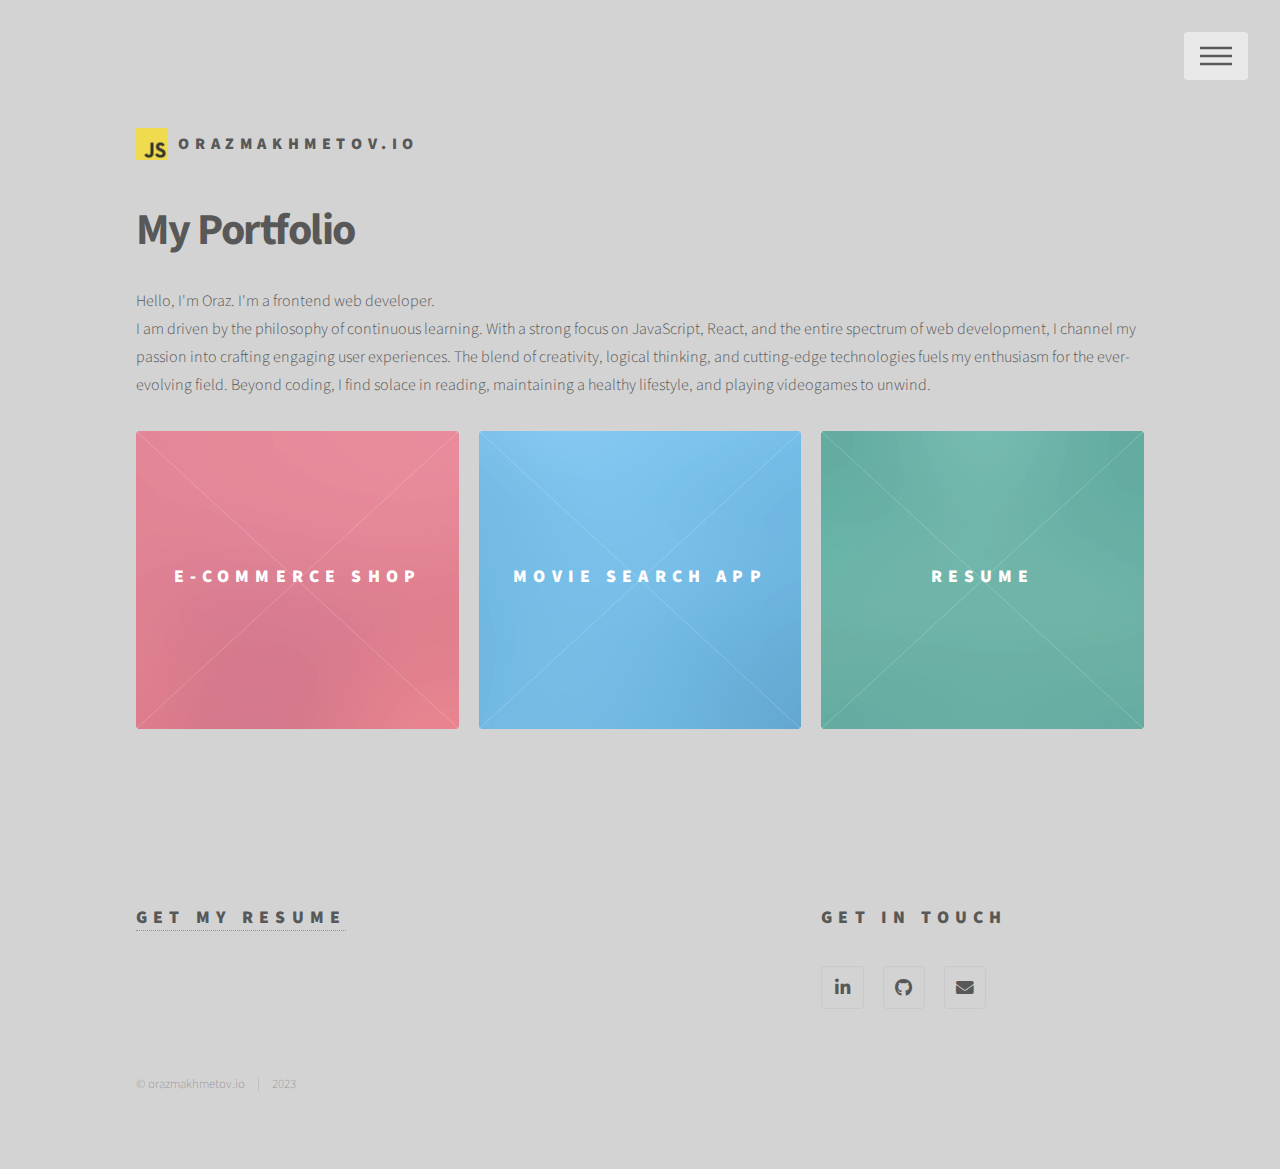
==== commit 222a4e5c: "Add files via upload" ====
--- a/index.html
+++ b/index.html
@@ -2,7 +2,7 @@
 <!--Front Page-->
 <html>
 	<head>
-		<title>Oraz Makhmetov Portfolio</title>
+		<title>webdev_portfolio</title>
 		<meta charset="utf-8" />
 		<meta name="viewport" content="width=device-width, initial-scale=1, user-scalable=no" />
 		<link rel="stylesheet" href="assets/css/main.css" />
@@ -36,10 +36,9 @@
 						<h2>Menu</h2>
 						<ul>
 							<li><a href="index.html">Home</a></li>
-							<li><a href="generic.html">Task Management App</a></li>
-							<li><a href="generic.html">E-Commerece</a></li>
-							<li><a href="generic.html">Travel App</a></li>
-							<li><a href="elements.html">Elements</a></li>
+							<li><a href="ecommerce.html">E-Commerce Website</a></li>
+							<li><a href="SearchMovieReactApp.html">Search Movie App</a></li>
+							<li><a href="resume_Page.html">Resume</a></li>
 						</ul>
 					</nav>
 
@@ -48,17 +47,17 @@
 						<div class="inner">
 							<header>
 								<h1>My Portfolio</h1>
-								<p>Web Developer looking to expand skills and knowledge of the software development industry.</p>
+								<p>Hello, I'm Oraz. I'm a frontend web developer. <br>I am driven by the philosophy of continuous learning. With a strong focus on JavaScript, React, and the entire spectrum of web development, I channel my passion into crafting engaging user experiences. The blend of creativity, logical thinking, and cutting-edge technologies fuels my enthusiasm for the ever-evolving field. Beyond coding, I find solace in reading, maintaining a healthy lifestyle, and playing videogames to unwind.</p>
 							</header>
 							<section class="tiles">
 								<article class="style1">
 									<span class="image">
 										<img src="images/pic01.jpg" alt="" />
 									</span>
-									<a href="taskapp.html">
-										<h2>Task Management Application</h2>
+									<a href="ecommerce.html">
+										<h2>E-Commerce Shop</h2>
 										<div class="content">
-											<p>Have you been asked to buy milk? Add it to the app!</p>
+											<p>This is an amazing e-commerce website for an electronic shop, created with HTML, CSS, and JavaScript to provide a captivating and user-friendly online shopping experience.</p>
 										</div>
 									</a>
 								</article>
@@ -66,10 +65,10 @@
 									<span class="image">
 										<img src="images/pic02.jpg" alt="" />
 									</span>
-									<a href="ecommerce.html">
-										<h2>E-commerece Landing Page</h2>
+									<a href="SearchMovieReactApp.html">
+										<h2>Movie Search App</h2>
 										<div class="content">
-											<p>If you need to sell a product, make a nice wrapping!</p>
+											<p>The movie searching app is built with React and utilizes the OMDb API, allowing users to easily find movies based on provided names. </p>
 										</div>
 									</a>
 								</article>
@@ -77,10 +76,10 @@
 									<span class="image">
 										<img src="images/pic03.jpg" alt="" />
 									</span>
-									<a href="travelapp.html">
-										<h2>Travel App</h2>
+									<a href="resume_Page.html">
+										<h2>Resume</h2>
 										<div class="content">
-											<p>Prepare for your trip in advance!</p>
+											<p>You can access and download my comprehensive resume, showcasing my skills, qualifications, and professional experiences. It provides valuable insights into my background and expertise, enabling you to assess my suitability for various opportunities.</p>
 										</div>
 									</a>
 								</article>
--- a/assets/css/main.css
+++ b/assets/css/main.css
@@ -93,7 +93,7 @@
 	}
 
 	body {
-		background: #ffffff;
+		background: lightgray;
 	}
 
 		body.is-preload *, body.is-preload *:before, body.is-preload *:after {
@@ -2043,263 +2043,6 @@
 		ul.icons li {
 			display: inline-block;
 			padding: 1em 0 0 1em;
-		}
-
-/* Form */
-
-	form {
-		margin: 0 0 2em 0;
-		overflow-x: hidden;
-	}
-
-		form > :last-child {
-			margin-bottom: 0;
-		}
-
-		form > .fields {
-			display: -moz-flex;
-			display: -webkit-flex;
-			display: -ms-flex;
-			display: flex;
-			-moz-flex-wrap: wrap;
-			-webkit-flex-wrap: wrap;
-			-ms-flex-wrap: wrap;
-			flex-wrap: wrap;
-			width: calc(100% + 3em);
-			margin: -1.5em 0 2em -1.5em;
-		}
-
-			form > .fields > .field {
-				-moz-flex-grow: 0;
-				-webkit-flex-grow: 0;
-				-ms-flex-grow: 0;
-				flex-grow: 0;
-				-moz-flex-shrink: 0;
-				-webkit-flex-shrink: 0;
-				-ms-flex-shrink: 0;
-				flex-shrink: 0;
-				padding: 1.5em 0 0 1.5em;
-				width: calc(100% - 1.5em);
-			}
-
-				form > .fields > .field.half {
-					width: calc(50% - 0.75em);
-				}
-
-				form > .fields > .field.third {
-					width: calc(100%/3 - 0.5em);
-				}
-
-				form > .fields > .field.quarter {
-					width: calc(25% - 0.375em);
-				}
-
-		@media screen and (max-width: 480px) {
-
-			form > .fields {
-				width: calc(100% + 3em);
-				margin: -1.5em 0 2em -1.5em;
-			}
-
-				form > .fields > .field {
-					padding: 1.5em 0 0 1.5em;
-					width: calc(100% - 1.5em);
-				}
-
-					form > .fields > .field.half {
-						width: calc(100% - 1.5em);
-					}
-
-					form > .fields > .field.third {
-						width: calc(100% - 1.5em);
-					}
-
-					form > .fields > .field.quarter {
-						width: calc(100% - 1.5em);
-					}
-
-		}
-
-	label {
-		display: block;
-		font-size: 0.9em;
-		font-weight: 900;
-		margin: 0 0 1em 0;
-	}
-
-	input[type="text"],
-	input[type="password"],
-	input[type="email"],
-	input[type="tel"],
-	select,
-	textarea {
-		-moz-appearance: none;
-		-webkit-appearance: none;
-		-ms-appearance: none;
-		appearance: none;
-		background-color: transparent;
-		border: none;
-		border-radius: 0;
-		border-bottom: solid 1px #c9c9c9;
-		color: inherit;
-		display: block;
-		outline: 0;
-		padding: 0;
-		text-decoration: none;
-		width: 100%;
-	}
-
-		input[type="text"]:invalid,
-		input[type="password"]:invalid,
-		input[type="email"]:invalid,
-		input[type="tel"]:invalid,
-		select:invalid,
-		textarea:invalid {
-			box-shadow: none;
-		}
-
-		input[type="text"]:focus,
-		input[type="password"]:focus,
-		input[type="email"]:focus,
-		input[type="tel"]:focus,
-		select:focus,
-		textarea:focus {
-			border-bottom-color: #f2849e;
-			box-shadow: inset 0 -1px 0 0 #f2849e;
-		}
-
-	select {
-		background-image: url("data:image/svg+xml;charset=utf8,%3Csvg xmlns='http://www.w3.org/2000/svg' width='40' height='40' preserveAspectRatio='none' viewBox='0 0 40 40'%3E%3Cpath d='M9.4,12.3l10.4,10.4l10.4-10.4c0.2-0.2,0.5-0.4,0.9-0.4c0.3,0,0.6,0.1,0.9,0.4l3.3,3.3c0.2,0.2,0.4,0.5,0.4,0.9 c0,0.4-0.1,0.6-0.4,0.9L20.7,31.9c-0.2,0.2-0.5,0.4-0.9,0.4c-0.3,0-0.6-0.1-0.9-0.4L4.3,17.3c-0.2-0.2-0.4-0.5-0.4-0.9 c0-0.4,0.1-0.6,0.4-0.9l3.3-3.3c0.2-0.2,0.5-0.4,0.9-0.4S9.1,12.1,9.4,12.3z' fill='%23c9c9c9' /%3E%3C/svg%3E");
-		background-size: 1.25rem;
-		background-repeat: no-repeat;
-		background-position: calc(100% - 1rem) center;
-		height: 3em;
-		padding-right: 3em;
-		text-overflow: ellipsis;
-	}
-
-		select option {
-			background: #ffffff;
-		}
-
-		select:focus::-ms-value {
-			background-color: transparent;
-		}
-
-		select::-ms-expand {
-			display: none;
-		}
-
-	input[type="text"],
-	input[type="password"],
-	input[type="email"],
-	select {
-		height: 3em;
-	}
-
-	textarea {
-		padding: 0;
-		min-height: 3.75em;
-	}
-
-	input[type="checkbox"],
-	input[type="radio"] {
-		-moz-appearance: none;
-		-webkit-appearance: none;
-		-ms-appearance: none;
-		appearance: none;
-		display: block;
-		float: left;
-		margin-right: -2em;
-		opacity: 0;
-		width: 1em;
-		z-index: -1;
-	}
-
-		input[type="checkbox"] + label,
-		input[type="radio"] + label {
-			text-decoration: none;
-			color: #585858;
-			cursor: pointer;
-			display: inline-block;
-			font-size: 1em;
-			font-weight: 300;
-			padding-left: 2.55em;
-			padding-right: 0.75em;
-			position: relative;
-		}
-
-			input[type="checkbox"] + label:before,
-			input[type="radio"] + label:before {
-				-moz-osx-font-smoothing: grayscale;
-				-webkit-font-smoothing: antialiased;
-				display: inline-block;
-				font-style: normal;
-				font-variant: normal;
-				text-rendering: auto;
-				line-height: 1;
-				text-transform: none !important;
-				font-family: 'Font Awesome 5 Free';
-				font-weight: 900;
-			}
-
-			input[type="checkbox"] + label:before,
-			input[type="radio"] + label:before {
-				border-radius: 4px;
-				border: solid 1px #c9c9c9;
-				content: '';
-				display: inline-block;
-				font-size: 0.8em;
-				height: 2.25em;
-				left: 0;
-				line-height: 2.25em;
-				position: absolute;
-				text-align: center;
-				top: 0;
-				width: 2.25em;
-			}
-
-		input[type="checkbox"]:checked + label:before,
-		input[type="radio"]:checked + label:before {
-			background: #585858;
-			border-color: #585858;
-			color: #ffffff;
-			content: '\f00c';
-		}
-
-		input[type="checkbox"]:focus + label:before,
-		input[type="radio"]:focus + label:before {
-			border-color: #f2849e;
-			box-shadow: 0 0 0 1px #f2849e;
-		}
-
-	input[type="checkbox"] + label:before {
-		border-radius: 4px;
-	}
-
-	input[type="radio"] + label:before {
-		border-radius: 100%;
-	}
-
-/* Box */
-
-	.box {
-		border-radius: 4px;
-		border: solid 1px #c9c9c9;
-		margin-bottom: 2em;
-		padding: 1.5em;
-	}
-
-		.box > :last-child,
-		.box > :last-child > :last-child,
-		.box > :last-child > :last-child > :last-child {
-			margin-bottom: 0;
-		}
-
-		.box.alt {
-			border: 0;
-			border-radius: 0;
-			padding: 0;
 		}
 
 /* Image */
@@ -2566,7 +2309,7 @@
 		-webkit-flex-wrap: wrap;
 		-ms-flex-wrap: wrap;
 		flex-wrap: wrap;
-		postiion: relative;
+		position: relative;
 		margin: -2.5em 0 0 -2.5em;
 	}
 
@@ -3160,7 +2903,7 @@
 
 	#footer {
 		padding: 5em 0 6em 0 ;
-		background-color: #f6f6f6;
+		background-color: lightgray;
 	}
 
 		#footer > .inner {
